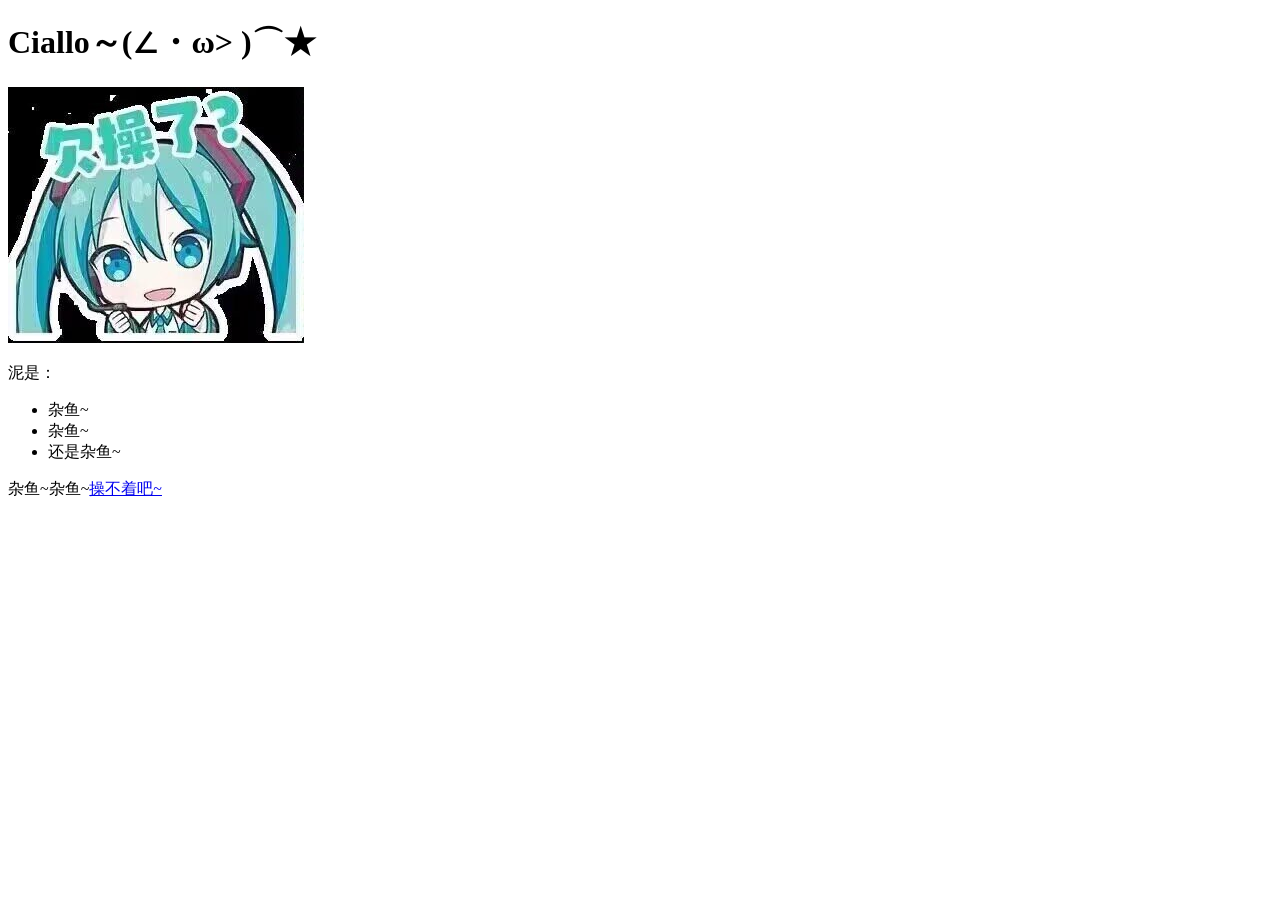
==== test-site/index.html @ f0ff7da8 "Add files via upload" ====
<!doctype html>
<html lang="en-US">
  <head>
    <meta charset="utf-8" />
    <title>My test page</title>
  </head>
  <body>
    <h1>Ciallo～(∠・ω&gt; )⌒★</h1>
    <img src="images\Gb77tYQbkAAmCEY.jpg" alt="欠操了？.jpg"/>
    <p>泥是：</p>
    <ul>
      <li>杂鱼~</li>
      <li>杂鱼~</li>
      <li>还是杂鱼~</li>
    </ul>
    <p>杂鱼~杂鱼~<a href="https://ciallo.cc/">操不着吧~</a></p>


  </body>
</html>
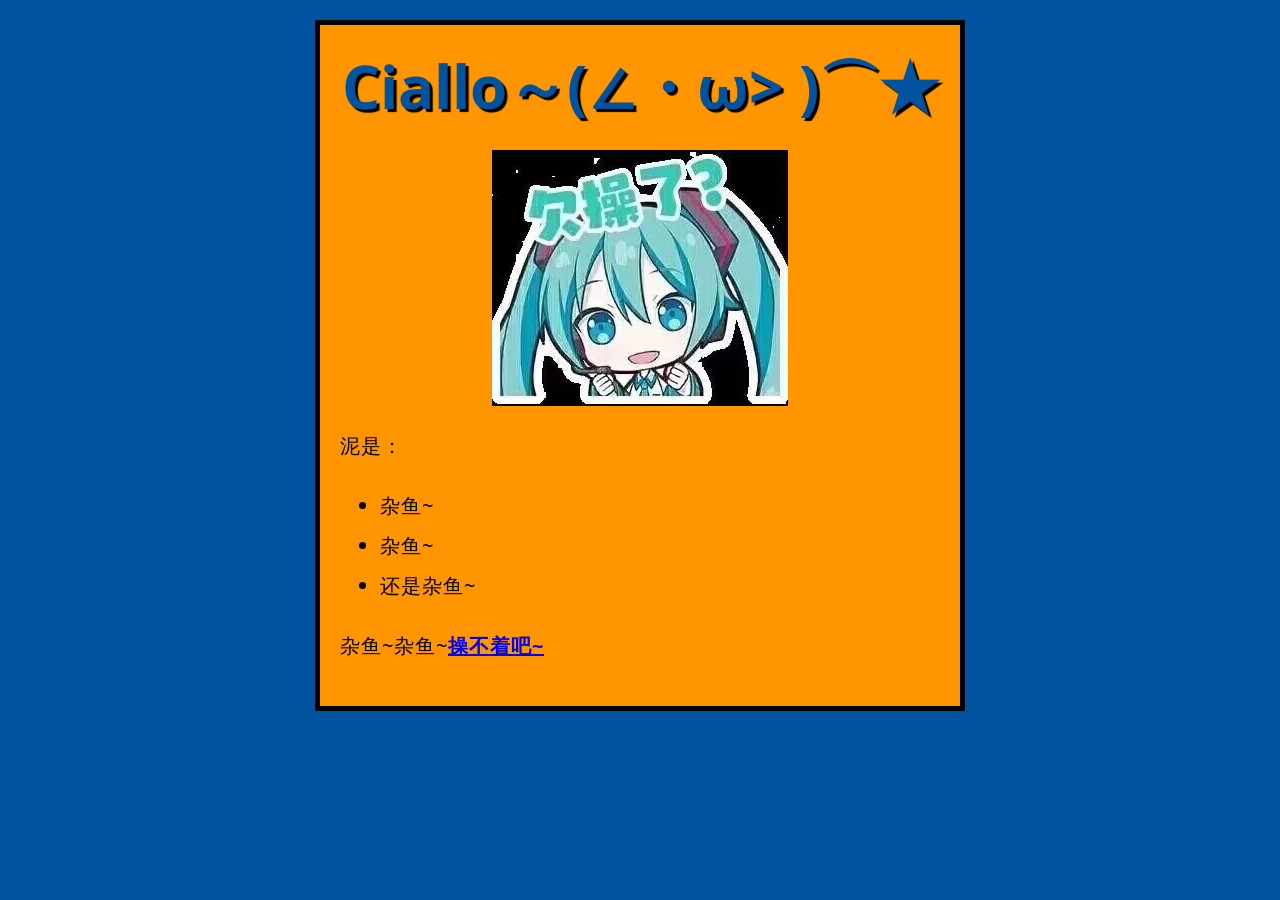
==== commit bfa11bd2: "Add files via upload" ====
--- a/test-site/index.html
+++ b/test-site/index.html
@@ -3,6 +3,8 @@
   <head>
     <meta charset="utf-8" />
     <title>My test page</title>
+    <link href="styles/style.css" rel="stylesheet" />
+    <link href="https://fonts.googleapis.com/css?family=Open+Sans" rel="stylesheet" />
   </head>
   <body>
     <h1>Ciallo～(∠・ω&gt; )⌒★</h1>
@@ -13,8 +15,9 @@
       <li>杂鱼~</li>
       <li>还是杂鱼~</li>
     </ul>
-    <p>杂鱼~杂鱼~<a href="https://ciallo.cc/">操不着吧~</a></p>
+    <p>杂鱼~杂鱼~<a href="https://ciallo.cc/"><strong>操不着吧~</strong></a></p>
 
 
   </body>
-</html>+</html>
+<!-- 这样注释 -->
--- a/test-site/styles/style.css
+++ b/test-site/styles/style.css
@@ -0,0 +1,39 @@
+html {
+  background-color: #00539f;
+  font-size: 10px; /* px 表示“像素（pixel）”: 基础字号为 10 像素 */
+  font-family: "Open Sans", sans-serif; /* 这应该是你从 Google Fonts 得到的其余输出。 */  
+}
+
+body {
+  width: 600px;
+  margin: 20px auto;
+  background-color: #ff9500;
+  padding: 0 20px 20px 20px;
+  border: 5px solid black;
+}
+
+h1 {
+  font-size: 60px;
+  text-align: center;
+}
+
+h1 {
+  margin: 0;
+  padding: 20px 0;
+  color: #00539f;
+  text-shadow: 3px 3px 1px black;
+}
+  
+p,
+li {
+  font-size: 20px;
+  line-height: 2;
+  letter-spacing: 1px;
+  font-weight: 500;
+}
+
+img {
+  display: block;
+  margin: 0 auto;
+}
+/*这样注释*/
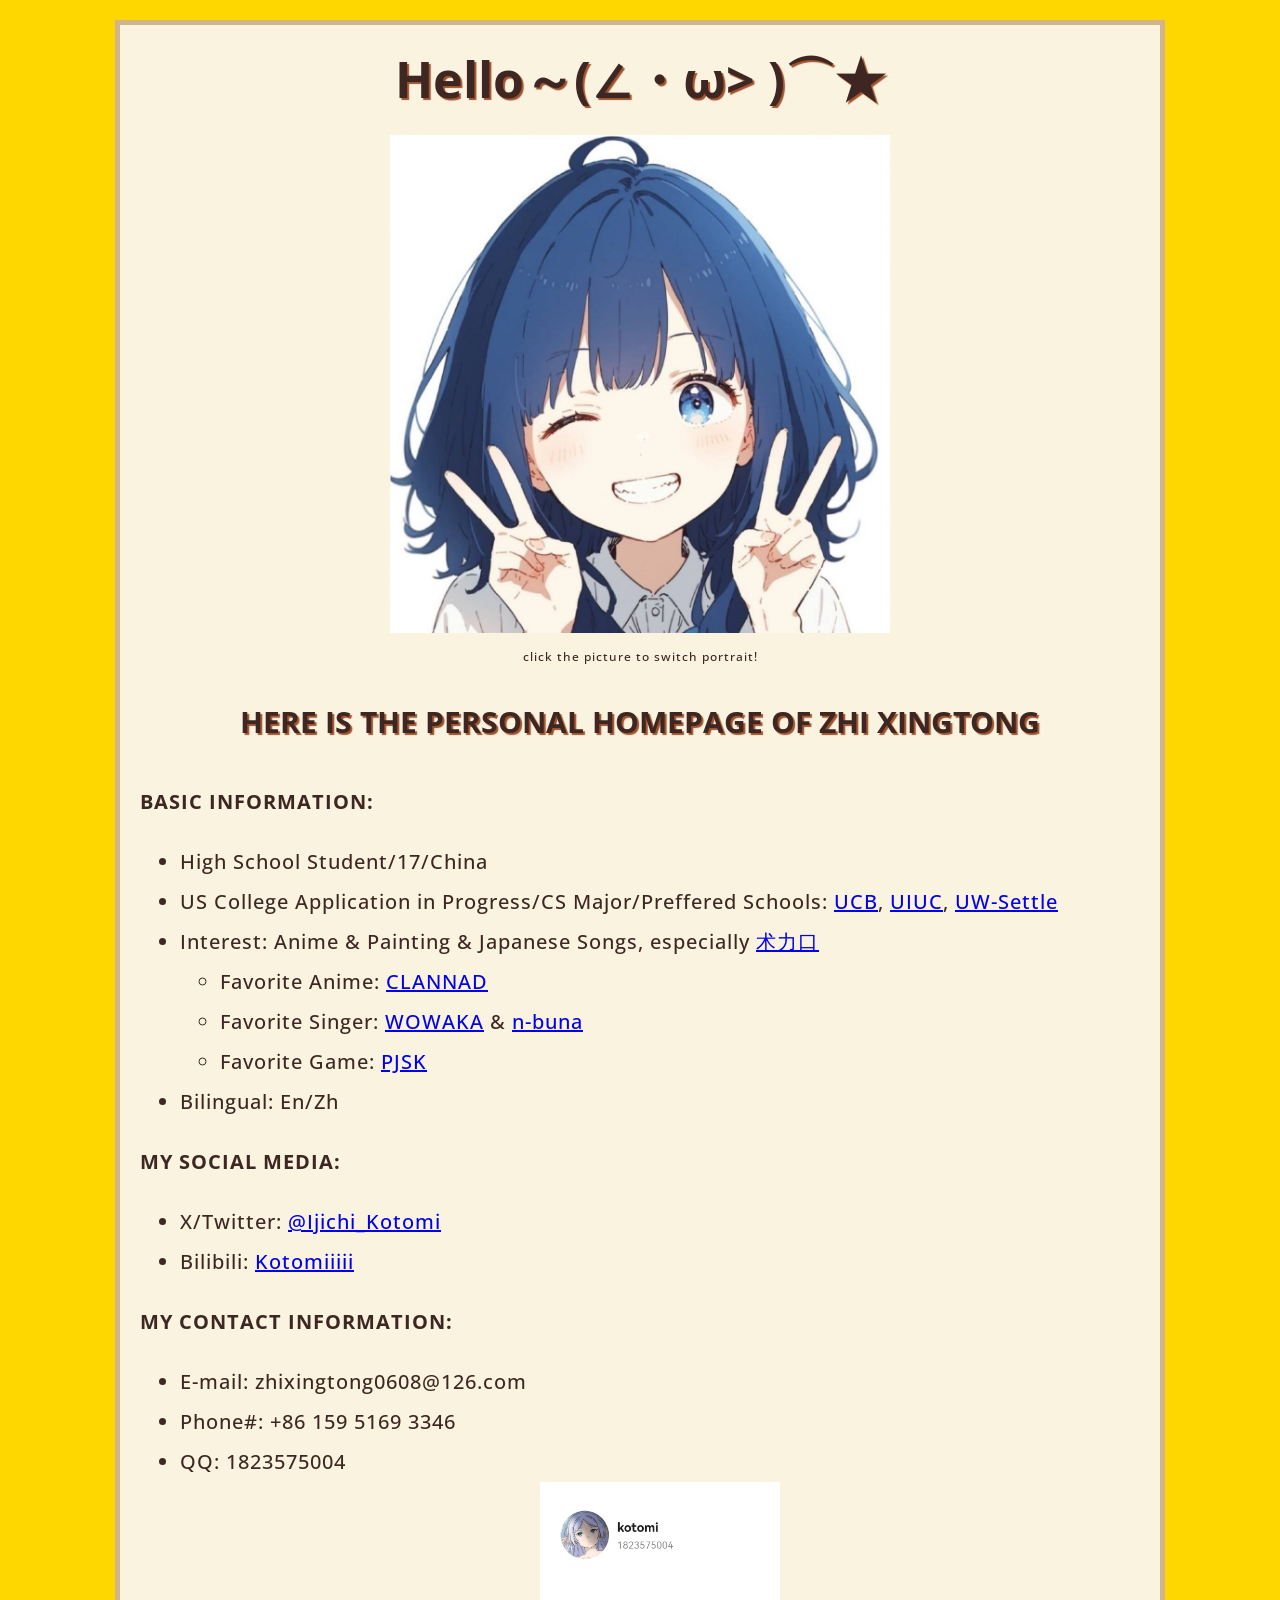
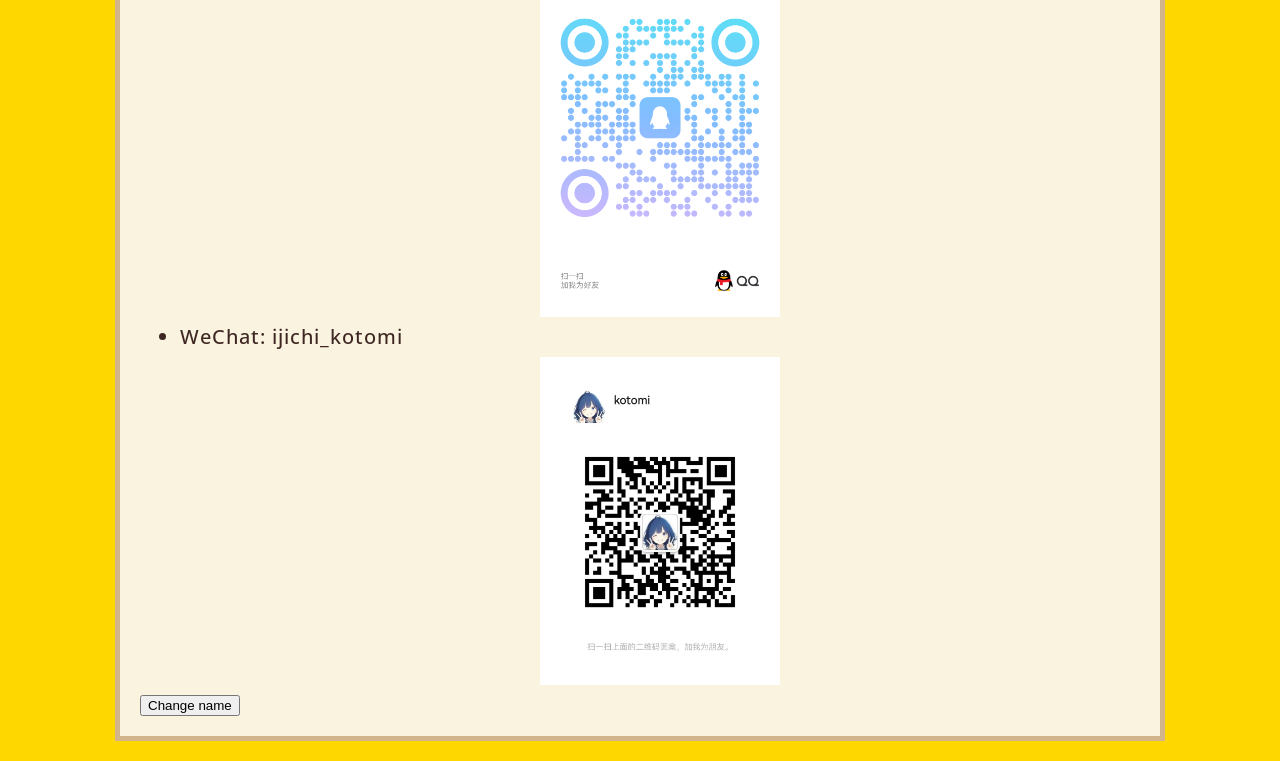
==== commit f64af04d: "Add files via upload" ====
--- a/test-site/index.html
+++ b/test-site/index.html
@@ -7,17 +7,39 @@
     <link href="https://fonts.googleapis.com/css?family=Open+Sans" rel="stylesheet" />
   </head>
   <body>
-    <h1>Ciallo～(∠・ω&gt; )⌒★</h1>
-    <img src="images\Gb77tYQbkAAmCEY.jpg" alt="欠操了？.jpg"/>
-    <p>泥是：</p>
+    <h1>Hello～(∠・ω&gt; )⌒★</h1>
+    <img src="images/PortraitF.jpg" alt="Yeah!!!.jpg" style="width: 50%; height: auto;"/>
+    <p style="text-align: center; font-size: 12px;">click the picture to switch portrait!</p>
+    <h2>HERE IS THE PERSONAL HOMEPAGE OF ZHI XINGTONG</h2>
+    <p><Strong>BASIC INFORMATION: </Strong></p>
     <ul>
-      <li>杂鱼~</li>
-      <li>杂鱼~</li>
-      <li>还是杂鱼~</li>
+      <li>High School Student/17/China</li>
+      <li>US College Application in Progress/CS Major/Preffered Schools: <a href="https://www.berkeley.edu/">UCB</a>, <a href="https://illinois.edu/">UIUC</a>, <a href="https://www.washington.edu/">UW-Settle</a></li>
+      <li>Interest: Anime & Painting & Japanese Songs, especially <a href="https://www.bilibili.com/opus/650388031755255831">术力口</a></li>
+      <ul>
+        <li>Favorite Anime: <a href="https://www.bilibili.com/video/BV1ks41117be/?vd_source=2a15ebcbdd7e75cb4e8ad2b34c51f72a">CLANNAD</a></li>
+        <li>Favorite Singer: <a href="https://ja.wikipedia.org/wiki/Wowaka">WOWAKA</a> & <a href="https://ja.wikipedia.org/wiki/N-buna">n-buna</a></li>
+        <li>Favorite Game: <a href="https://www.tw-pjsekai.com/">PJSK</a></li>
+      </ul>
+      <li>Bilingual: En/Zh</li>
     </ul>
-    <p>杂鱼~杂鱼~<a href="https://ciallo.cc/"><strong>操不着吧~</strong></a></p>
+    <p><strong>MY SOCIAL MEDIA:</strong></p>
+    <ul>
+      <li>X/Twitter: <a href="https://x.com/Ijichi_Kotomi">@Ijichi_Kotomi</a></li>
+      <li>Bilibili: <a href="https://space.bilibili.com/2129273181?spm_id_from=333.999.0.0">Kotomiiiii</a></li>
+    </ul>
+    <p><strong>MY CONTACT INFORMATION:</strong></p>
+    <ul>
+      <li>E-mail: zhixingtong0608@126.com</li>
+      <li>Phone#: +86 159 5169 3346</li>
+      <li>QQ: 1823575004<img src="images/QQ.png" alt="QQ.jpg" style="width: 25%; height: auto;"/></li>
+      <li>WeChat: ijichi_kotomi<img src="images/WeChat.jpg" alt="WeChat.jpg" style="width: 25%; height: auto;"/></li>
+    </ul>
+
 
 
   </body>
+  <button>Change name</button>
+  <script src="scripts/main.js"></script>
 </html>
 <!-- 这样注释 -->
--- a/test-site/styles/style.css
+++ b/test-site/styles/style.css
@@ -1,28 +1,35 @@
 html {
-  background-color: #00539f;
+  background-color: #FFD700;
   font-size: 10px; /* px 表示“像素（pixel）”: 基础字号为 10 像素 */
   font-family: "Open Sans", sans-serif; /* 这应该是你从 Google Fonts 得到的其余输出。 */  
 }
 
 body {
-  width: 600px;
+  width: 1000px;
   margin: 20px auto;
-  background-color: #ff9500;
+  background-color: #FAF3E0;
   padding: 0 20px 20px 20px;
-  border: 5px solid black;
+  border: 5px solid #D2B48C;
 }
 
 h1 {
-  font-size: 60px;
+  font-size: 50px;
   text-align: center;
 }
 
-h1 {
+h2 {
+  font-size: 30px;
+  text-align: center;
+}
+
+h1,
+h2 {
   margin: 0;
   padding: 20px 0;
-  color: #00539f;
-  text-shadow: 3px 3px 1px black;
+  color: #3E2723;
+  text-shadow: 2px 2px 1px #A0522D;
 }
+
   
 p,
 li {
@@ -30,6 +37,7 @@
   line-height: 2;
   letter-spacing: 1px;
   font-weight: 500;
+  color: #3E2723;
 }
 
 img {
